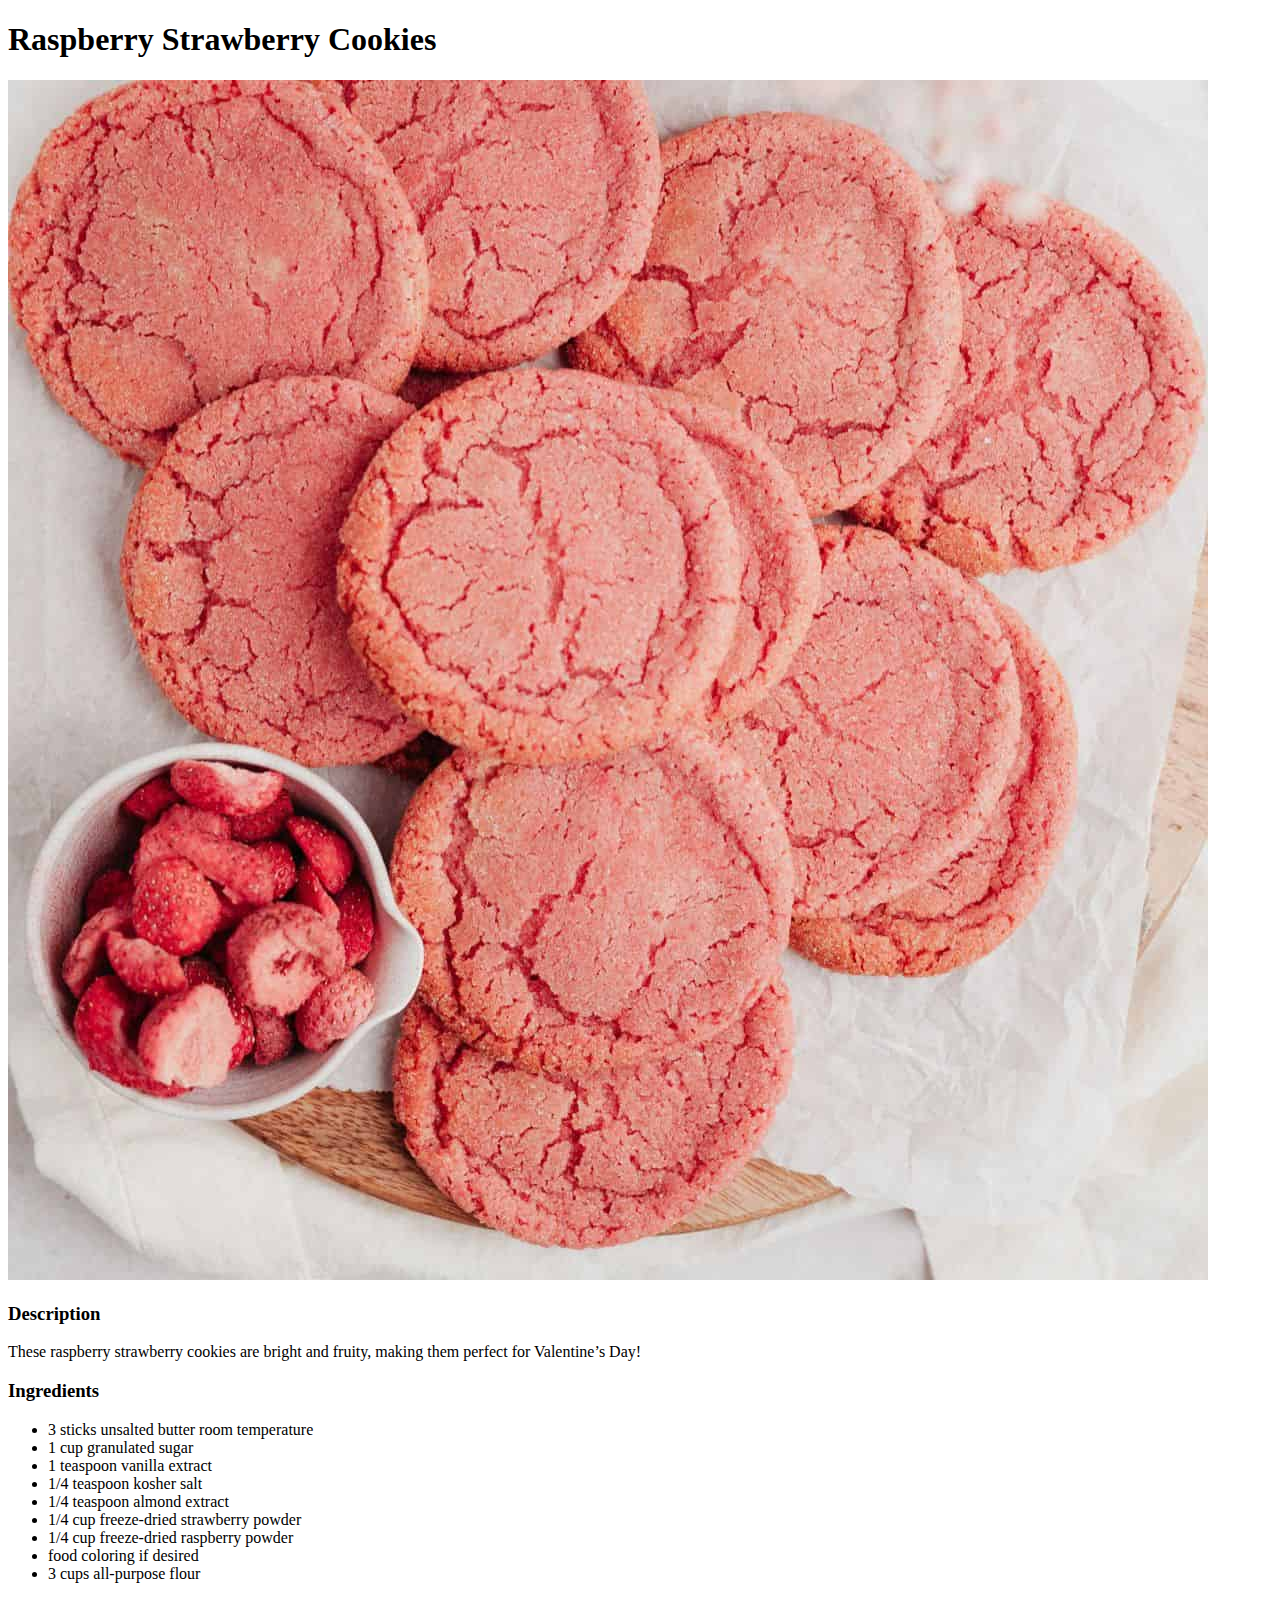
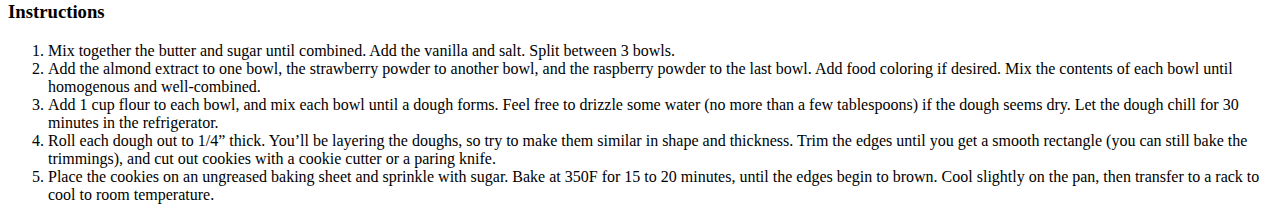
==== recipes/cookies.html @ e06e3f25 "Create second recipe page" ====
<!DOCTYPE html>
<html lang="en">
<head>
  <meta charset="UTF-8">
  <meta http-equiv="X-UA-Compatible" content="IE=edge">
  <meta name="viewport" content="width=device-width, initial-scale=1.0">
  <title>Document</title>
</head>
<body>
  <h1>Raspberry Strawberry Cookies</h1>

  <img src="cookies.jpg" alt="Raspberry Strawberry Cookies">

  <h3>Description</h3>

  <p>
    These raspberry strawberry cookies are bright and fruity, 
    making them perfect for Valentine’s Day!
  </p>

  <h3>Ingredients</h3>

  <ul>
    <li>3 sticks unsalted butter room temperature</li>
    <li>1 cup granulated sugar</li>
    <li>1 teaspoon vanilla extract</li>
    <li>1/4 teaspoon kosher salt</li>
    <li>1/4 teaspoon almond extract</li>
    <li>1/4 cup freeze-dried strawberry powder</li>
    <li>1/4 cup freeze-dried raspberry powder</li>
    <li>food coloring if desired</li>
    <li>3 cups all-purpose flour</li>
  </ul>

  <h3>Instructions</h3>

  <ol>
    <li>
      Mix together the butter and sugar until combined.
      Add the vanilla and salt. Split between 3 bowls.
    </li>
    <li>
      Add the almond extract to one bowl, the strawberry powder to another bowl, 
      and the raspberry powder to the last bowl. 
      Add food coloring if desired. 
      Mix the contents of each bowl until homogenous and well-combined.
    </li>
    <li>
      Add 1 cup flour to each bowl, and mix each bowl until a dough forms. 
      Feel free to drizzle some water (no more than a few tablespoons) if the dough seems dry. 
      Let the dough chill for 30 minutes in the refrigerator.
    </li>
    <li>
      Roll each dough out to 1/4” thick. You’ll be layering the doughs, so try to make them similar in shape and thickness. Trim the edges until you get a smooth rectangle (you can still bake the trimmings), and cut out cookies with a cookie cutter or a paring knife.
    </li>
    <li>
      Place the cookies on an ungreased baking sheet and sprinkle with sugar. 
      Bake at 350F for 15 to 20 minutes, until the edges begin to brown. 
      Cool slightly on the pan, then transfer to a rack to cool to room temperature.
    </li>
  </ol>

</body>
</html>
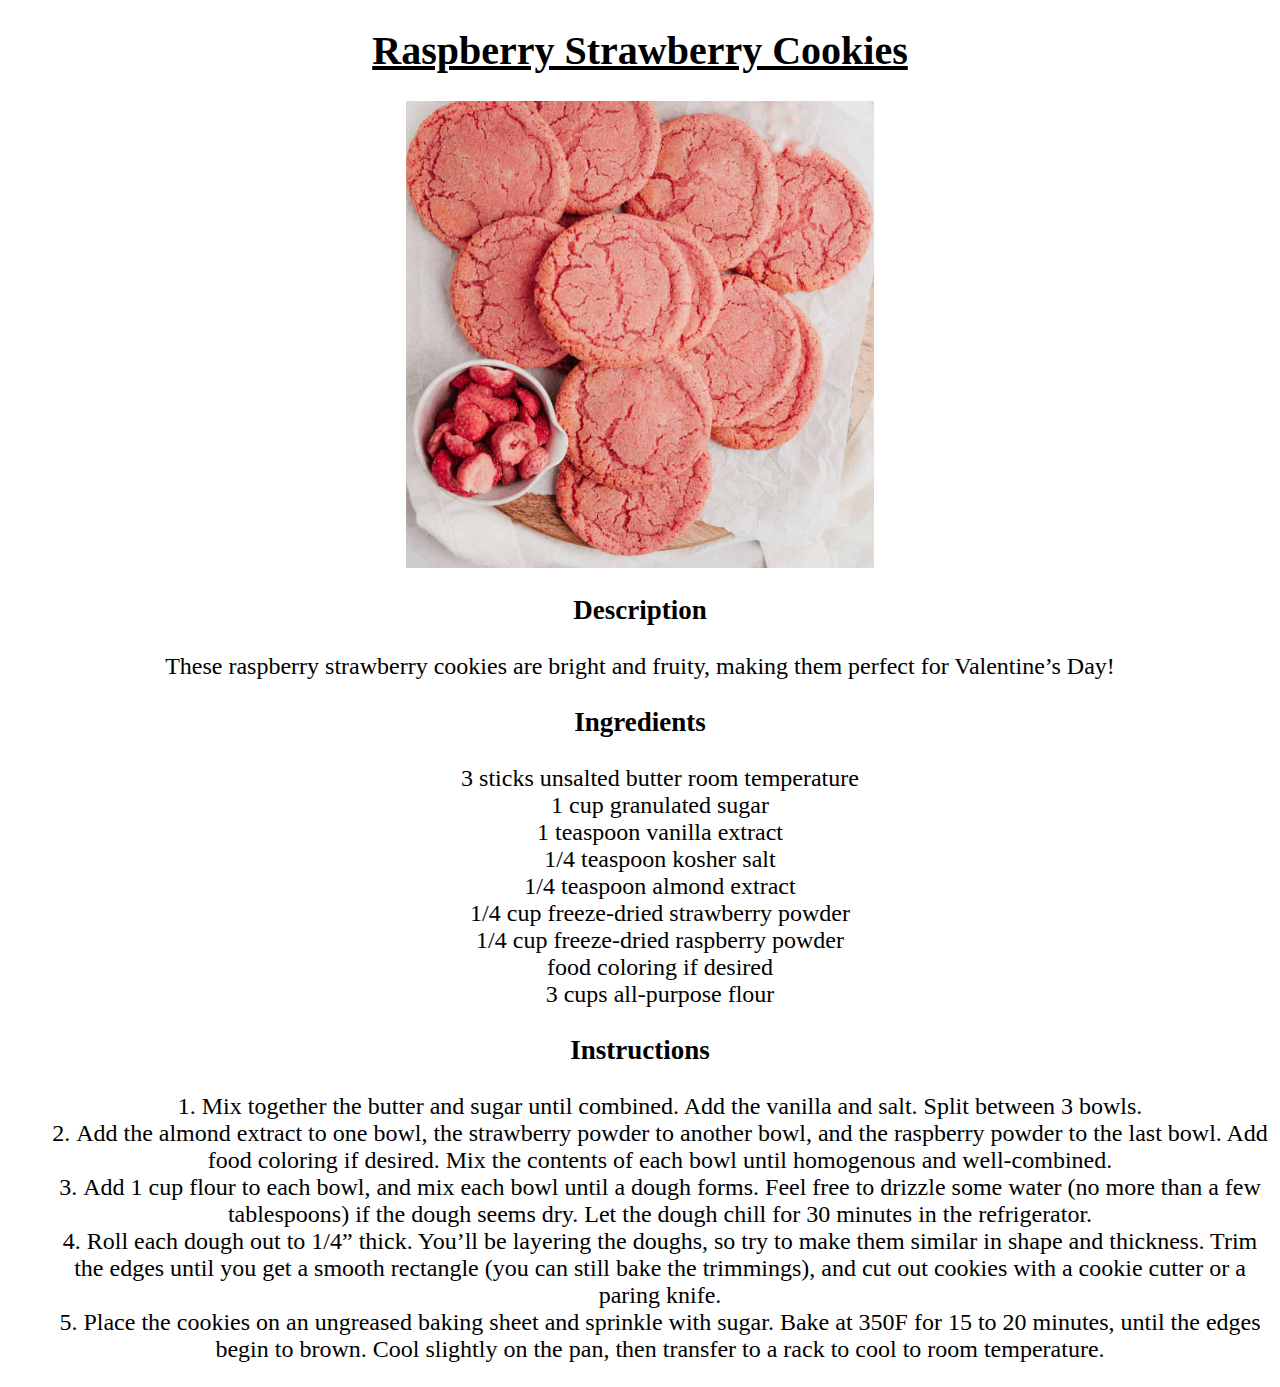
==== commit 4da93850: "apply css to all html files using various methods" ====
--- a/recipes/cookies.html
+++ b/recipes/cookies.html
@@ -5,55 +5,55 @@
   <meta http-equiv="X-UA-Compatible" content="IE=edge">
   <meta name="viewport" content="width=device-width, initial-scale=1.0">
   <title>Document</title>
+  <link rel="stylesheet" href="recipes.css">
 </head>
 <body>
-  <h1>Raspberry Strawberry Cookies</h1>
+  <h1 class="header recipe">Raspberry Strawberry Cookies</h1>
 
-  <img src="cookies.jpg" alt="Raspberry Strawberry Cookies">
+  <img class="picture recipe" src="recipe-images/cookies.jpg" alt="Raspberry Strawberry Cookies">
 
-  <h3>Description</h3>
+  <h3 class="subheader recipe">Description</h3>
+    <p>
+      These raspberry strawberry cookies are bright and fruity, 
+      making them perfect for Valentine’s Day!
+    </p>
 
-  <p>
-    These raspberry strawberry cookies are bright and fruity, 
-    making them perfect for Valentine’s Day!
-  </p>
+  <h3 class="subheader recipe">Ingredients</h3>
 
-  <h3>Ingredients</h3>
-
-  <ul>
-    <li>3 sticks unsalted butter room temperature</li>
-    <li>1 cup granulated sugar</li>
-    <li>1 teaspoon vanilla extract</li>
-    <li>1/4 teaspoon kosher salt</li>
-    <li>1/4 teaspoon almond extract</li>
-    <li>1/4 cup freeze-dried strawberry powder</li>
-    <li>1/4 cup freeze-dried raspberry powder</li>
-    <li>food coloring if desired</li>
-    <li>3 cups all-purpose flour</li>
+  <ul class="u-list">
+    <li class="u-item">3 sticks unsalted butter room temperature</li>
+    <li class="u-item">1 cup granulated sugar</li>
+    <li class="u-item">1 teaspoon vanilla extract</li>
+    <li class="u-item">1/4 teaspoon kosher salt</li>
+    <li class="u-item">1/4 teaspoon almond extract</li>
+    <li class="u-item">1/4 cup freeze-dried strawberry powder</li>
+    <li class="u-item">1/4 cup freeze-dried raspberry powder</li>
+    <li class="u-item">food coloring if desired</li>
+    <li class="u-item">3 cups all-purpose flour</li>
   </ul>
 
-  <h3>Instructions</h3>
+  <h3 class="subheader recipe">Instructions</h3>
 
-  <ol>
-    <li>
+  <ol class="o-list">
+    <li class="o-item">
       Mix together the butter and sugar until combined.
       Add the vanilla and salt. Split between 3 bowls.
     </li>
-    <li>
+    <li class="o-item">
       Add the almond extract to one bowl, the strawberry powder to another bowl, 
       and the raspberry powder to the last bowl. 
       Add food coloring if desired. 
       Mix the contents of each bowl until homogenous and well-combined.
     </li>
-    <li>
+    <li class="o-item">
       Add 1 cup flour to each bowl, and mix each bowl until a dough forms. 
       Feel free to drizzle some water (no more than a few tablespoons) if the dough seems dry. 
       Let the dough chill for 30 minutes in the refrigerator.
     </li>
-    <li>
+    <li class="o-item">
       Roll each dough out to 1/4” thick. You’ll be layering the doughs, so try to make them similar in shape and thickness. Trim the edges until you get a smooth rectangle (you can still bake the trimmings), and cut out cookies with a cookie cutter or a paring knife.
     </li>
-    <li>
+    <li class="o-item">
       Place the cookies on an ungreased baking sheet and sprinkle with sugar. 
       Bake at 350F for 15 to 20 minutes, until the edges begin to brown. 
       Cool slightly on the pan, then transfer to a rack to cool to room temperature.
--- a/recipes/recipes.css
+++ b/recipes/recipes.css
@@ -0,0 +1,40 @@
+* {
+  font-family: Georgia, 'Times New Roman', Times, serif
+}
+
+h1 {
+  text-align: center;
+  text-decoration: underline;
+  font-size: 40px;
+}
+
+.picture.recipe {
+  display: block;
+  margin-left: auto;
+  margin-right: auto;
+  width: 37%;
+}
+
+p {
+  text-align: center;
+  font-size: x-large;
+}
+
+.subheader.recipe {
+  text-align: center;
+  font-size: 27px;
+}
+
+.u-list {
+  font-size: x-large;
+  text-align: center;
+  list-style-type: none;
+  text-align: center;
+}
+
+.o-list {
+  font-size: x-large;
+  text-align: center;
+  list-style-position: inside;
+  text-align: center;
+}